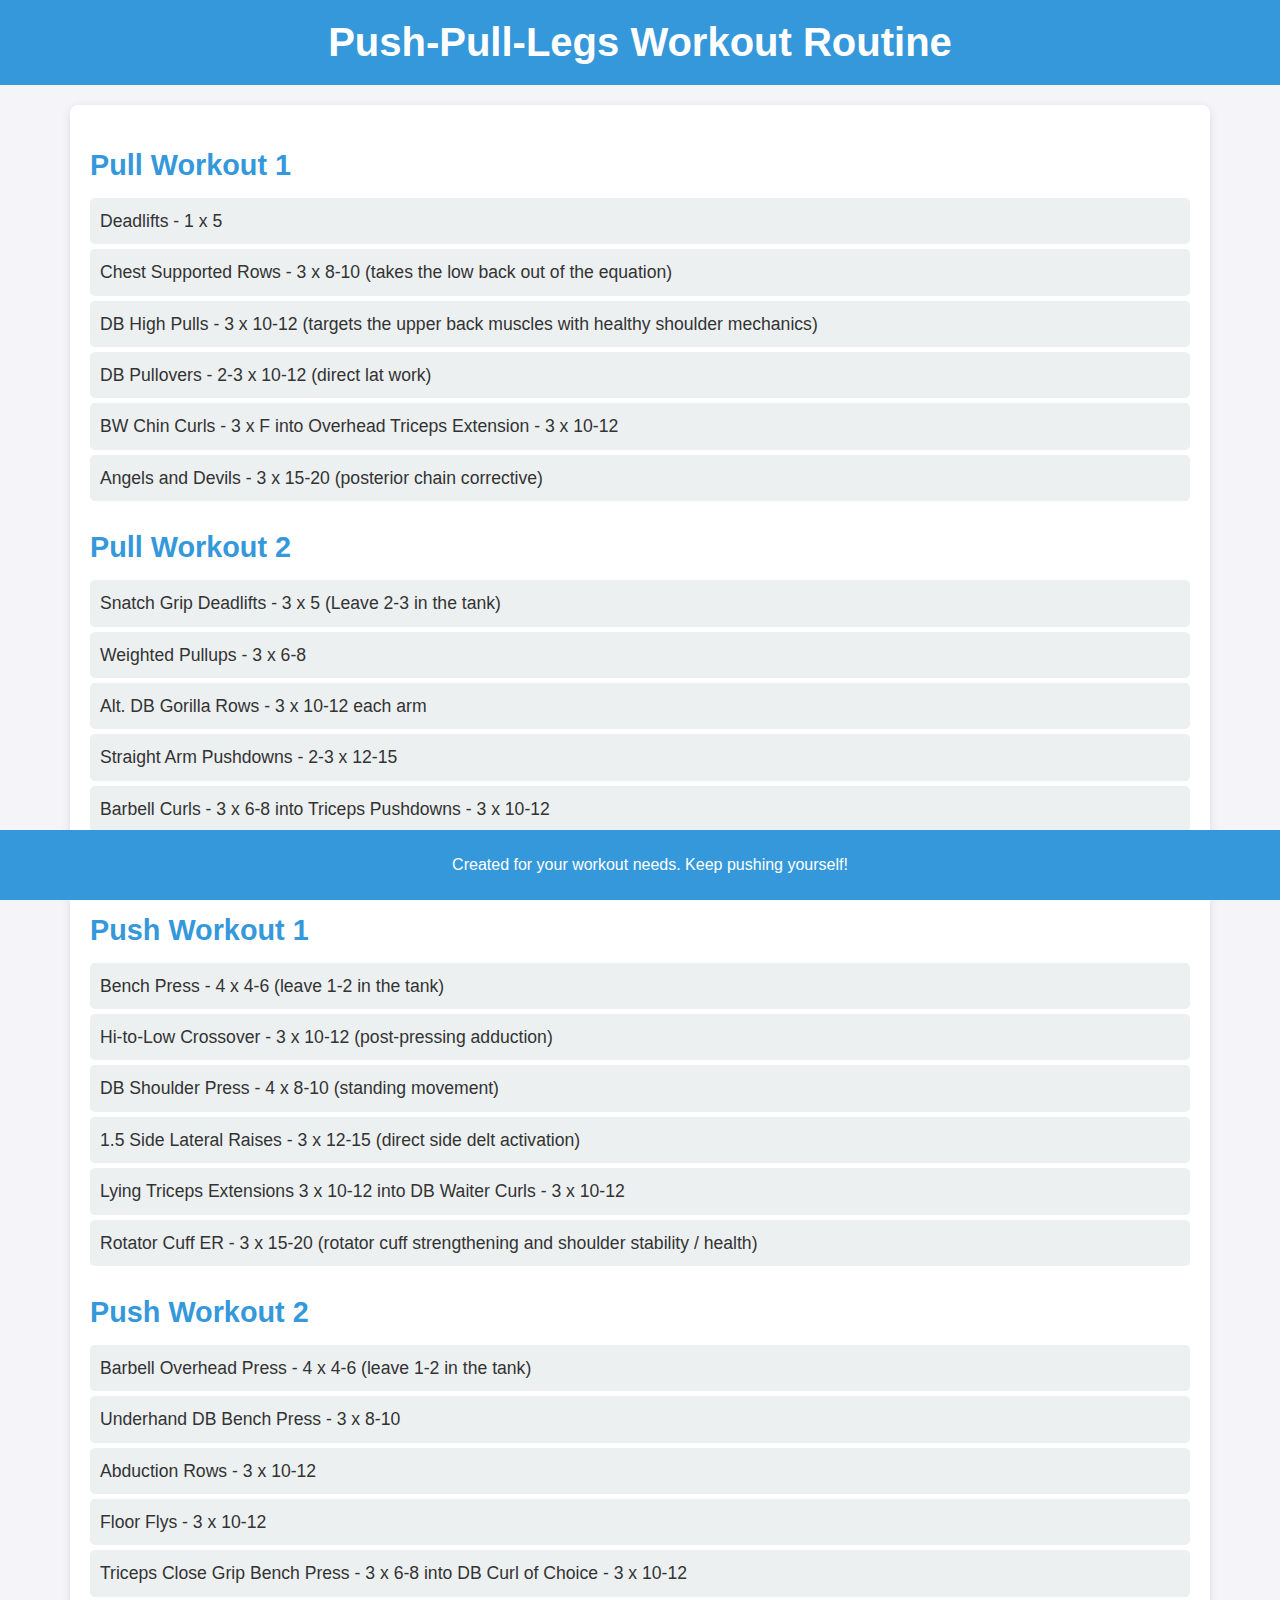
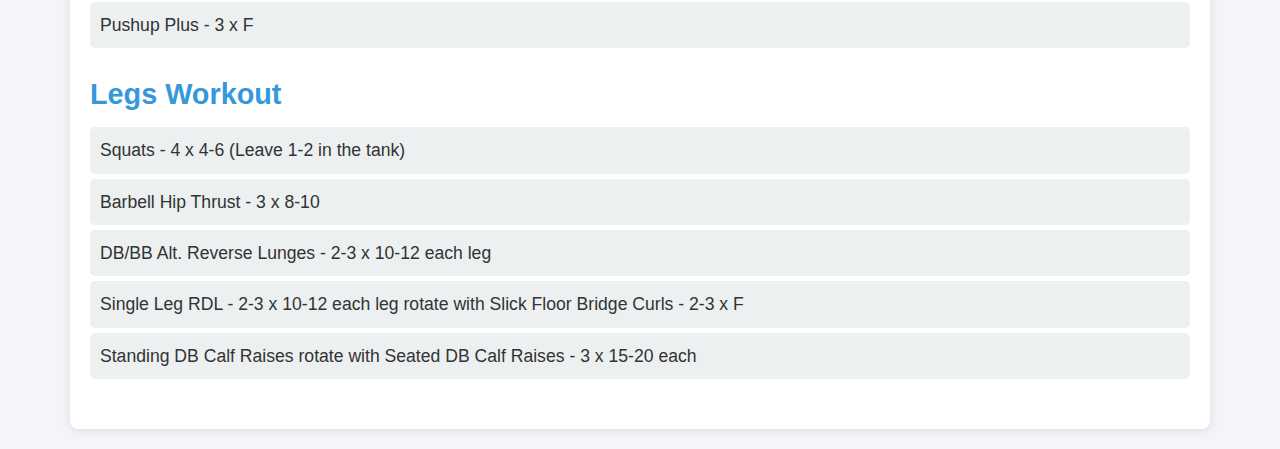
==== index.html @ 0377f89c "Routine" ====
<!DOCTYPE html>
<html lang="en">
<head>
    <meta charset="UTF-8">
    <meta name="viewport" content="width=device-width, initial-scale=1.0">
    <title>Push-Pull-Legs Workout Routine</title>
    <style>
        body {
            font-family: Arial, sans-serif;
            background-color: #f4f4f9;
            color: #333;
            margin: 0;
            padding: 0;
        }
        header {
            background-color: #3498db;
            color: #fff;
            text-align: center;
            padding: 20px;
        }
        h1 {
            margin: 0;
            font-size: 2.5em;
        }
        .container {
            max-width: 1100px;
            margin: 20px auto;
            padding: 20px;
            background-color: #fff;
            border-radius: 8px;
            box-shadow: 0 2px 10px rgba(0, 0, 0, 0.1);
        }
        h2 {
            color: #3498db;
            font-size: 1.8em;
            margin-bottom: 10px;
        }
        ul {
            list-style: none;
            padding: 0;
        }
        li {
            font-size: 1.1em;
            margin: 5px 0;
            line-height: 1.5;
        }
        .workout {
            margin-bottom: 30px;
        }
        .workout-item {
            background-color: #ecf0f1;
            padding: 10px;
            margin: 5px 0;
            border-radius: 5px;
        }
        footer {
            background-color: #3498db;
            color: #fff;
            text-align: center;
            padding: 10px;
            position: fixed;
            width: 100%;
            bottom: 0;
        }
        a {
            color: #3498db;
            text-decoration: none;
        }
        a:hover {
            text-decoration: underline;
        }
    </style>
</head>
<body>
    <header>
        <h1>Push-Pull-Legs Workout Routine</h1>
    </header>
    
    <div class="container">
        <div class="workout">
            <h2><a href="https://www.youtube.com/watch?v=IOl42YpK_Es" target="_blank">Pull Workout 1</a></h2>
            <ul>
                <li class="workout-item">Deadlifts - 1 x 5</li>
                <li class="workout-item">Chest Supported Rows - 3 x 8-10 (takes the low back out of the equation)</li>
                <li class="workout-item">DB High Pulls - 3 x 10-12 (targets the upper back muscles with healthy shoulder mechanics)</li>
                <li class="workout-item">DB Pullovers - 2-3 x 10-12 (direct lat work)</li>
                <li class="workout-item">BW Chin Curls - 3 x F into Overhead Triceps Extension - 3 x 10-12</li>
                <li class="workout-item">Angels and Devils - 3 x 15-20 (posterior chain corrective)</li>
            </ul>
        </div>

        <div class="workout">
            <h2><a href="https://www.youtube.com/watch?v=IOl42YpK_Es" target="_blank">Pull Workout 2</a></h2>
            <ul>
                <li class="workout-item">Snatch Grip Deadlifts - 3 x 5 (Leave 2-3 in the tank)</li>
                <li class="workout-item">Weighted Pullups - 3 x 6-8</li>
                <li class="workout-item">Alt. DB Gorilla Rows - 3 x 10-12 each arm</li>
                <li class="workout-item">Straight Arm Pushdowns - 2-3 x 12-15</li>
                <li class="workout-item">Barbell Curls - 3 x 6-8 into Triceps Pushdowns - 3 x 10-12</li>
                <li class="workout-item">Face Pulls - 3 x 15-20</li>
            </ul>
        </div>

        <div class="workout">
            <h2><a href="https://www.youtube.com/watch?v=HE45jVN7XKM" target="_blank">Push Workout 1</a></h2>
            <ul>
                <li class="workout-item">Bench Press - 4 x 4-6 (leave 1-2 in the tank)</li>
                <li class="workout-item">Hi-to-Low Crossover - 3 x 10-12 (post-pressing adduction)</li>
                <li class="workout-item">DB Shoulder Press - 4 x 8-10 (standing movement)</li>
                <li class="workout-item">1.5 Side Lateral Raises - 3 x 12-15 (direct side delt activation)</li>
                <li class="workout-item">Lying Triceps Extensions 3 x 10-12 into DB Waiter Curls - 3 x 10-12</li>
                <li class="workout-item">Rotator Cuff ER - 3 x 15-20 (rotator cuff strengthening and shoulder stability / health)</li>
            </ul>
        </div>

        <div class="workout">
            <h2><a href="https://www.youtube.com/watch?v=HE45jVN7XKM" target="_blank">Push Workout 2</a></h2>
            <ul>
                <li class="workout-item">Barbell Overhead Press - 4 x 4-6 (leave 1-2 in the tank)</li>
                <li class="workout-item">Underhand DB Bench Press - 3 x 8-10</li>
                <li class="workout-item">Abduction Rows - 3 x 10-12</li>
                <li class="workout-item">Floor Flys - 3 x 10-12</li>
                <li class="workout-item">Triceps Close Grip Bench Press - 3 x 6-8 into DB Curl of Choice - 3 x 10-12</li>
                <li class="workout-item">Pushup Plus - 3 x F</li>
            </ul>
        </div>

        <div class="workout">
            <h2><a href="https://www.youtube.com/watch?v=X6H4l9R3DnY" target="_blank">Legs Workout</a></h2>
            <ul>
                <li class="workout-item">Squats - 4 x 4-6 (Leave 1-2 in the tank)</li>
                <li class="workout-item">Barbell Hip Thrust - 3 x 8-10</li>
                <li class="workout-item">DB/BB Alt. Reverse Lunges - 2-3 x 10-12 each leg</li>
                <li class="workout-item">Single Leg RDL - 2-3 x 10-12 each leg rotate with Slick Floor Bridge Curls - 2-3 x F</li>
                <li class="workout-item">Standing DB Calf Raises rotate with Seated DB Calf Raises - 3 x 15-20 each</li>
            </ul>
        </div>
    </div>

    <footer>
        <p>Created for your workout needs. Keep pushing yourself!</p>
    </footer>
</body>
</html>
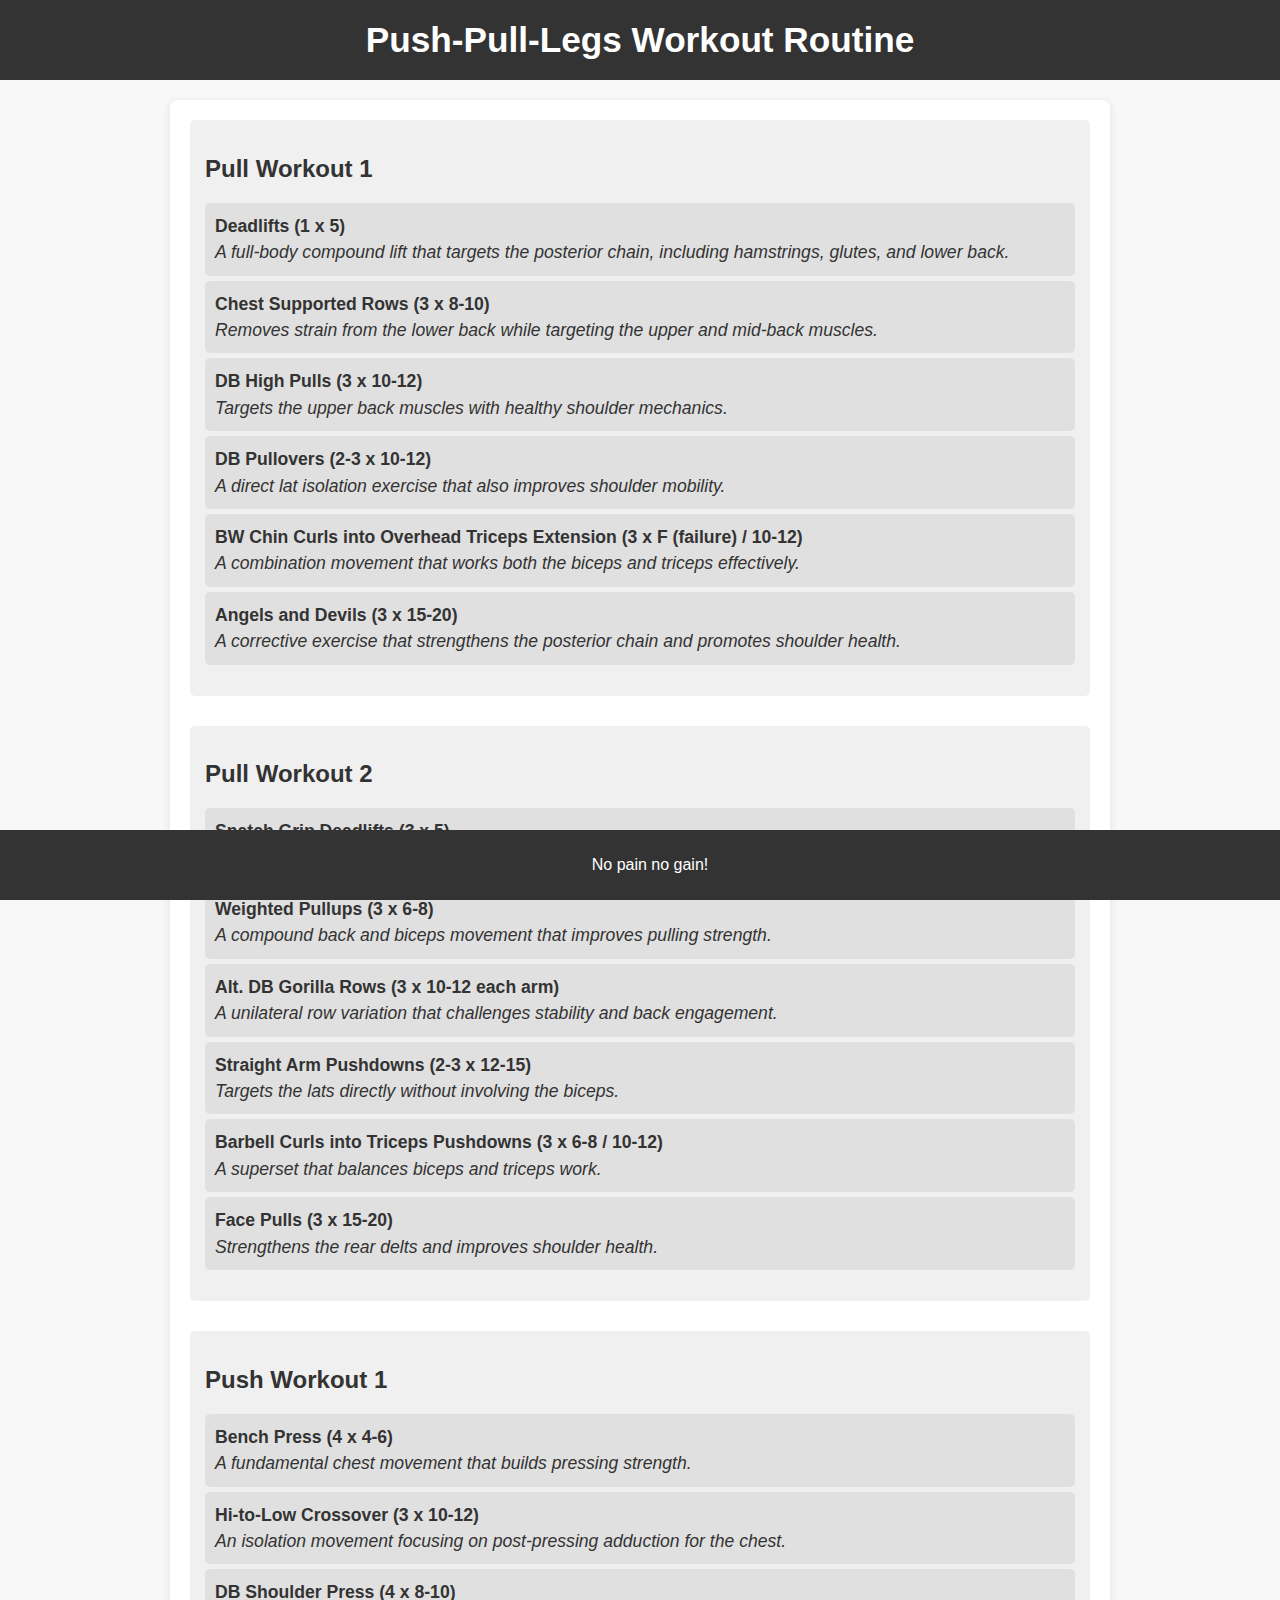
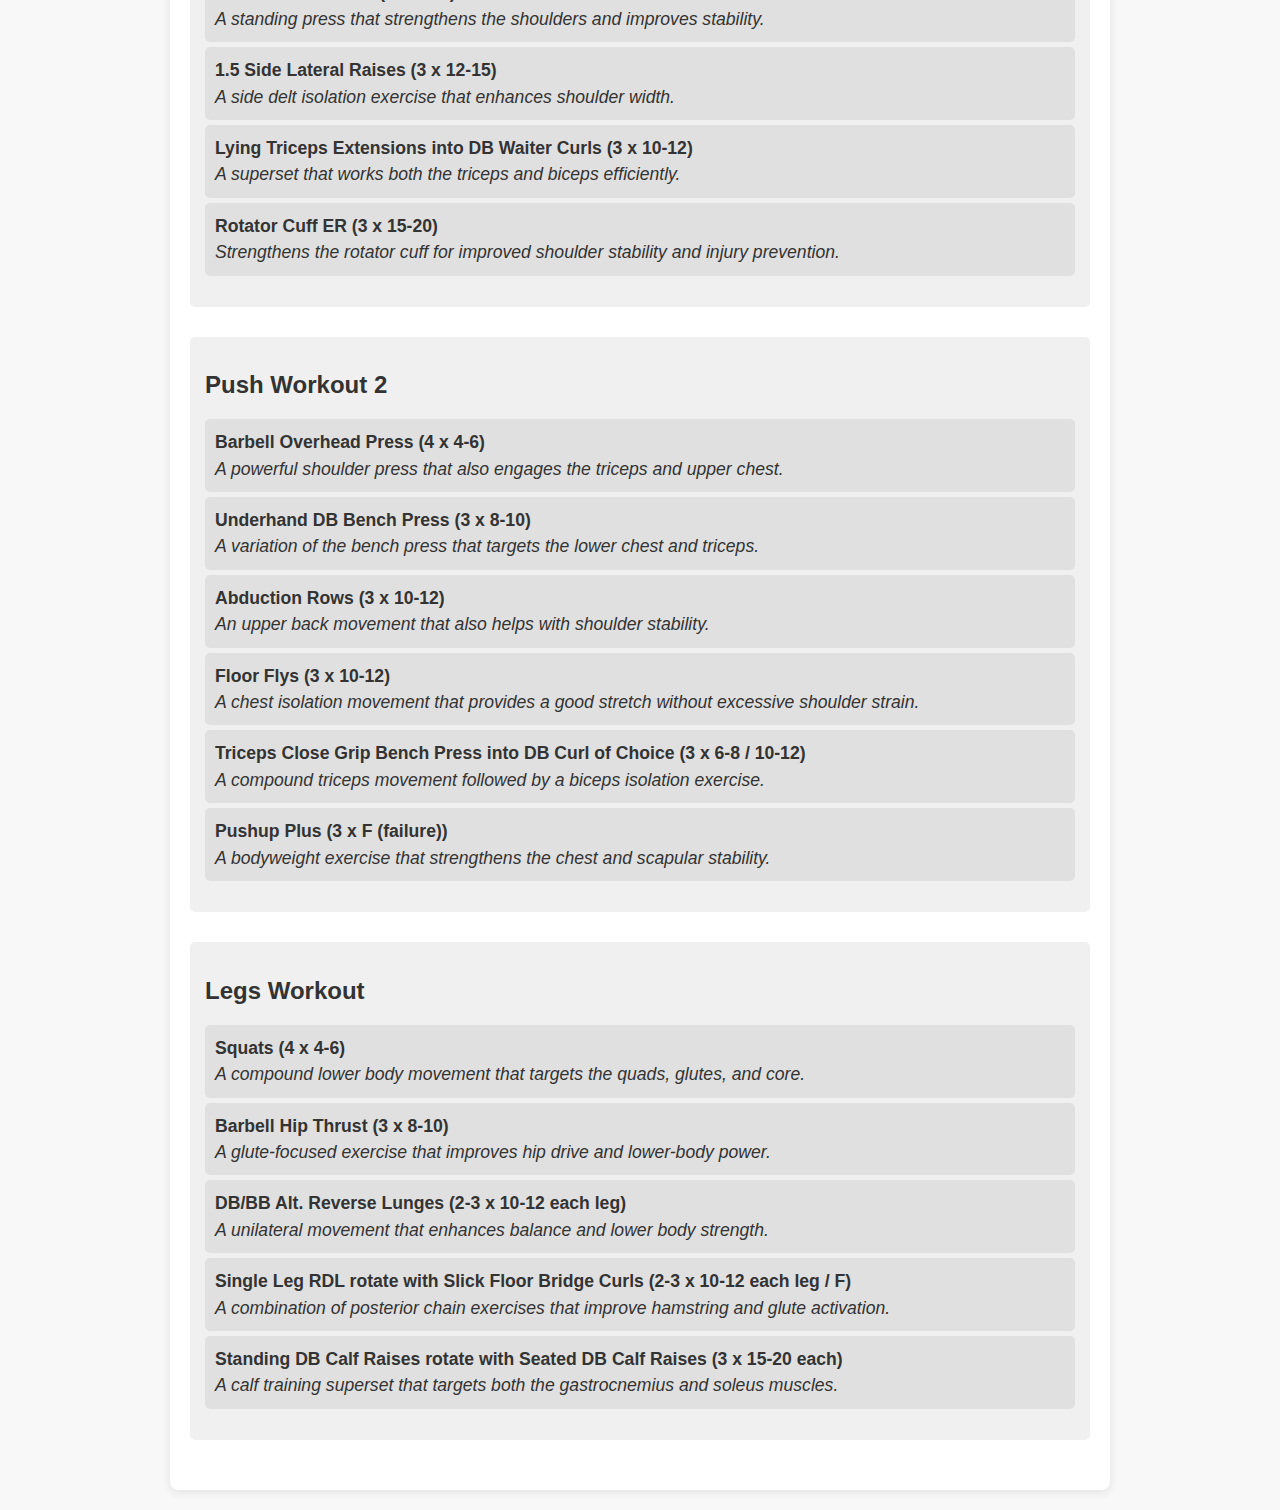
==== commit a7b6677e: "Updated" ====
--- a/index.html
+++ b/index.html
@@ -4,141 +4,21 @@
     <meta charset="UTF-8">
     <meta name="viewport" content="width=device-width, initial-scale=1.0">
     <title>Push-Pull-Legs Workout Routine</title>
-    <style>
-        body {
-            font-family: Arial, sans-serif;
-            background-color: #f4f4f9;
-            color: #333;
-            margin: 0;
-            padding: 0;
-        }
-        header {
-            background-color: #3498db;
-            color: #fff;
-            text-align: center;
-            padding: 20px;
-        }
-        h1 {
-            margin: 0;
-            font-size: 2.5em;
-        }
-        .container {
-            max-width: 1100px;
-            margin: 20px auto;
-            padding: 20px;
-            background-color: #fff;
-            border-radius: 8px;
-            box-shadow: 0 2px 10px rgba(0, 0, 0, 0.1);
-        }
-        h2 {
-            color: #3498db;
-            font-size: 1.8em;
-            margin-bottom: 10px;
-        }
-        ul {
-            list-style: none;
-            padding: 0;
-        }
-        li {
-            font-size: 1.1em;
-            margin: 5px 0;
-            line-height: 1.5;
-        }
-        .workout {
-            margin-bottom: 30px;
-        }
-        .workout-item {
-            background-color: #ecf0f1;
-            padding: 10px;
-            margin: 5px 0;
-            border-radius: 5px;
-        }
-        footer {
-            background-color: #3498db;
-            color: #fff;
-            text-align: center;
-            padding: 10px;
-            position: fixed;
-            width: 100%;
-            bottom: 0;
-        }
-        a {
-            color: #3498db;
-            text-decoration: none;
-        }
-        a:hover {
-            text-decoration: underline;
-        }
-    </style>
+    <link rel="stylesheet" href="styles.css">
 </head>
 <body>
     <header>
         <h1>Push-Pull-Legs Workout Routine</h1>
     </header>
     
-    <div class="container">
-        <div class="workout">
-            <h2><a href="https://www.youtube.com/watch?v=IOl42YpK_Es" target="_blank">Pull Workout 1</a></h2>
-            <ul>
-                <li class="workout-item">Deadlifts - 1 x 5</li>
-                <li class="workout-item">Chest Supported Rows - 3 x 8-10 (takes the low back out of the equation)</li>
-                <li class="workout-item">DB High Pulls - 3 x 10-12 (targets the upper back muscles with healthy shoulder mechanics)</li>
-                <li class="workout-item">DB Pullovers - 2-3 x 10-12 (direct lat work)</li>
-                <li class="workout-item">BW Chin Curls - 3 x F into Overhead Triceps Extension - 3 x 10-12</li>
-                <li class="workout-item">Angels and Devils - 3 x 15-20 (posterior chain corrective)</li>
-            </ul>
-        </div>
-
-        <div class="workout">
-            <h2><a href="https://www.youtube.com/watch?v=IOl42YpK_Es" target="_blank">Pull Workout 2</a></h2>
-            <ul>
-                <li class="workout-item">Snatch Grip Deadlifts - 3 x 5 (Leave 2-3 in the tank)</li>
-                <li class="workout-item">Weighted Pullups - 3 x 6-8</li>
-                <li class="workout-item">Alt. DB Gorilla Rows - 3 x 10-12 each arm</li>
-                <li class="workout-item">Straight Arm Pushdowns - 2-3 x 12-15</li>
-                <li class="workout-item">Barbell Curls - 3 x 6-8 into Triceps Pushdowns - 3 x 10-12</li>
-                <li class="workout-item">Face Pulls - 3 x 15-20</li>
-            </ul>
-        </div>
-
-        <div class="workout">
-            <h2><a href="https://www.youtube.com/watch?v=HE45jVN7XKM" target="_blank">Push Workout 1</a></h2>
-            <ul>
-                <li class="workout-item">Bench Press - 4 x 4-6 (leave 1-2 in the tank)</li>
-                <li class="workout-item">Hi-to-Low Crossover - 3 x 10-12 (post-pressing adduction)</li>
-                <li class="workout-item">DB Shoulder Press - 4 x 8-10 (standing movement)</li>
-                <li class="workout-item">1.5 Side Lateral Raises - 3 x 12-15 (direct side delt activation)</li>
-                <li class="workout-item">Lying Triceps Extensions 3 x 10-12 into DB Waiter Curls - 3 x 10-12</li>
-                <li class="workout-item">Rotator Cuff ER - 3 x 15-20 (rotator cuff strengthening and shoulder stability / health)</li>
-            </ul>
-        </div>
-
-        <div class="workout">
-            <h2><a href="https://www.youtube.com/watch?v=HE45jVN7XKM" target="_blank">Push Workout 2</a></h2>
-            <ul>
-                <li class="workout-item">Barbell Overhead Press - 4 x 4-6 (leave 1-2 in the tank)</li>
-                <li class="workout-item">Underhand DB Bench Press - 3 x 8-10</li>
-                <li class="workout-item">Abduction Rows - 3 x 10-12</li>
-                <li class="workout-item">Floor Flys - 3 x 10-12</li>
-                <li class="workout-item">Triceps Close Grip Bench Press - 3 x 6-8 into DB Curl of Choice - 3 x 10-12</li>
-                <li class="workout-item">Pushup Plus - 3 x F</li>
-            </ul>
-        </div>
-
-        <div class="workout">
-            <h2><a href="https://www.youtube.com/watch?v=X6H4l9R3DnY" target="_blank">Legs Workout</a></h2>
-            <ul>
-                <li class="workout-item">Squats - 4 x 4-6 (Leave 1-2 in the tank)</li>
-                <li class="workout-item">Barbell Hip Thrust - 3 x 8-10</li>
-                <li class="workout-item">DB/BB Alt. Reverse Lunges - 2-3 x 10-12 each leg</li>
-                <li class="workout-item">Single Leg RDL - 2-3 x 10-12 each leg rotate with Slick Floor Bridge Curls - 2-3 x F</li>
-                <li class="workout-item">Standing DB Calf Raises rotate with Seated DB Calf Raises - 3 x 15-20 each</li>
-            </ul>
-        </div>
+    <div class="container" id="workout-container">
+        <!-- Workouts will be loaded here -->
     </div>
 
     <footer>
-        <p>Created for your workout needs. Keep pushing yourself!</p>
+        <p>No pain no gain!</p>
     </footer>
+
+    <script src="script.js"></script>
 </body>
 </html>
--- a/styles.css
+++ b/styles.css
@@ -0,0 +1,62 @@
+body {
+    font-family: Arial, sans-serif;
+    background-color: #f8f8f8;
+    color: #333;
+    margin: 0;
+    padding: 0;
+}
+header {
+    background-color: #333;
+    color: #fff;
+    text-align: center;
+    padding: 20px;
+}
+h1 {
+    margin: 0;
+    font-size: 2.2em;
+}
+.container {
+    max-width: 900px;
+    margin: 20px auto;
+    padding: 20px;
+    background-color: #fff;
+    border-radius: 8px;
+    box-shadow: 0 2px 10px rgba(0, 0, 0, 0.1);
+}
+h2 a {
+    color: #333;
+    text-decoration: none;
+}
+h2 a:hover {
+    text-decoration: underline;
+}
+.workout {
+    margin-bottom: 30px;
+    padding: 15px;
+    background-color: #f0f0f0;
+    border-radius: 5px;
+}
+ul {
+    list-style: none;
+    padding: 0;
+}
+li {
+    font-size: 1.1em;
+    margin: 5px 0;
+    line-height: 1.5;
+}
+.workout-item {
+    background-color: #e0e0e0;
+    padding: 10px;
+    margin: 5px 0;
+    border-radius: 5px;
+}
+footer {
+    background-color: #333;
+    color: #fff;
+    text-align: center;
+    padding: 10px;
+    position: fixed;
+    width: 100%;
+    bottom: 0;
+}
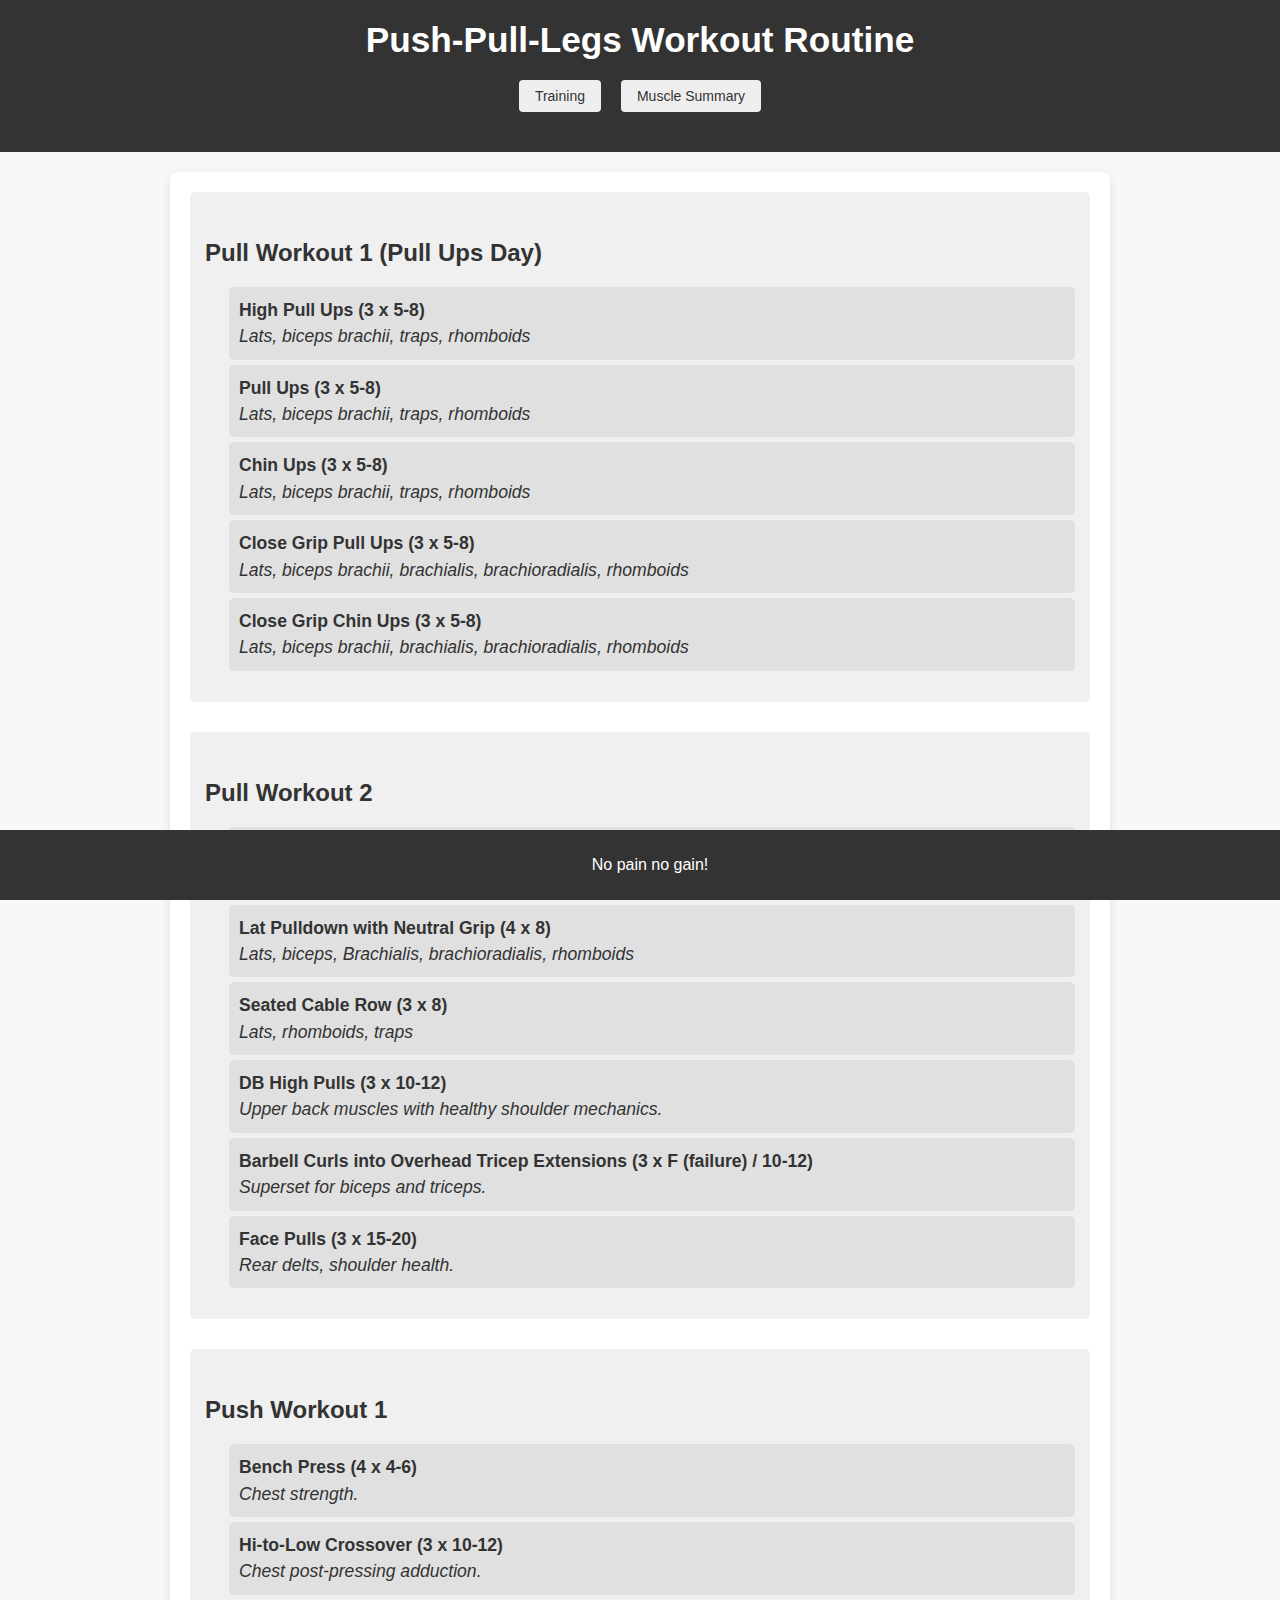
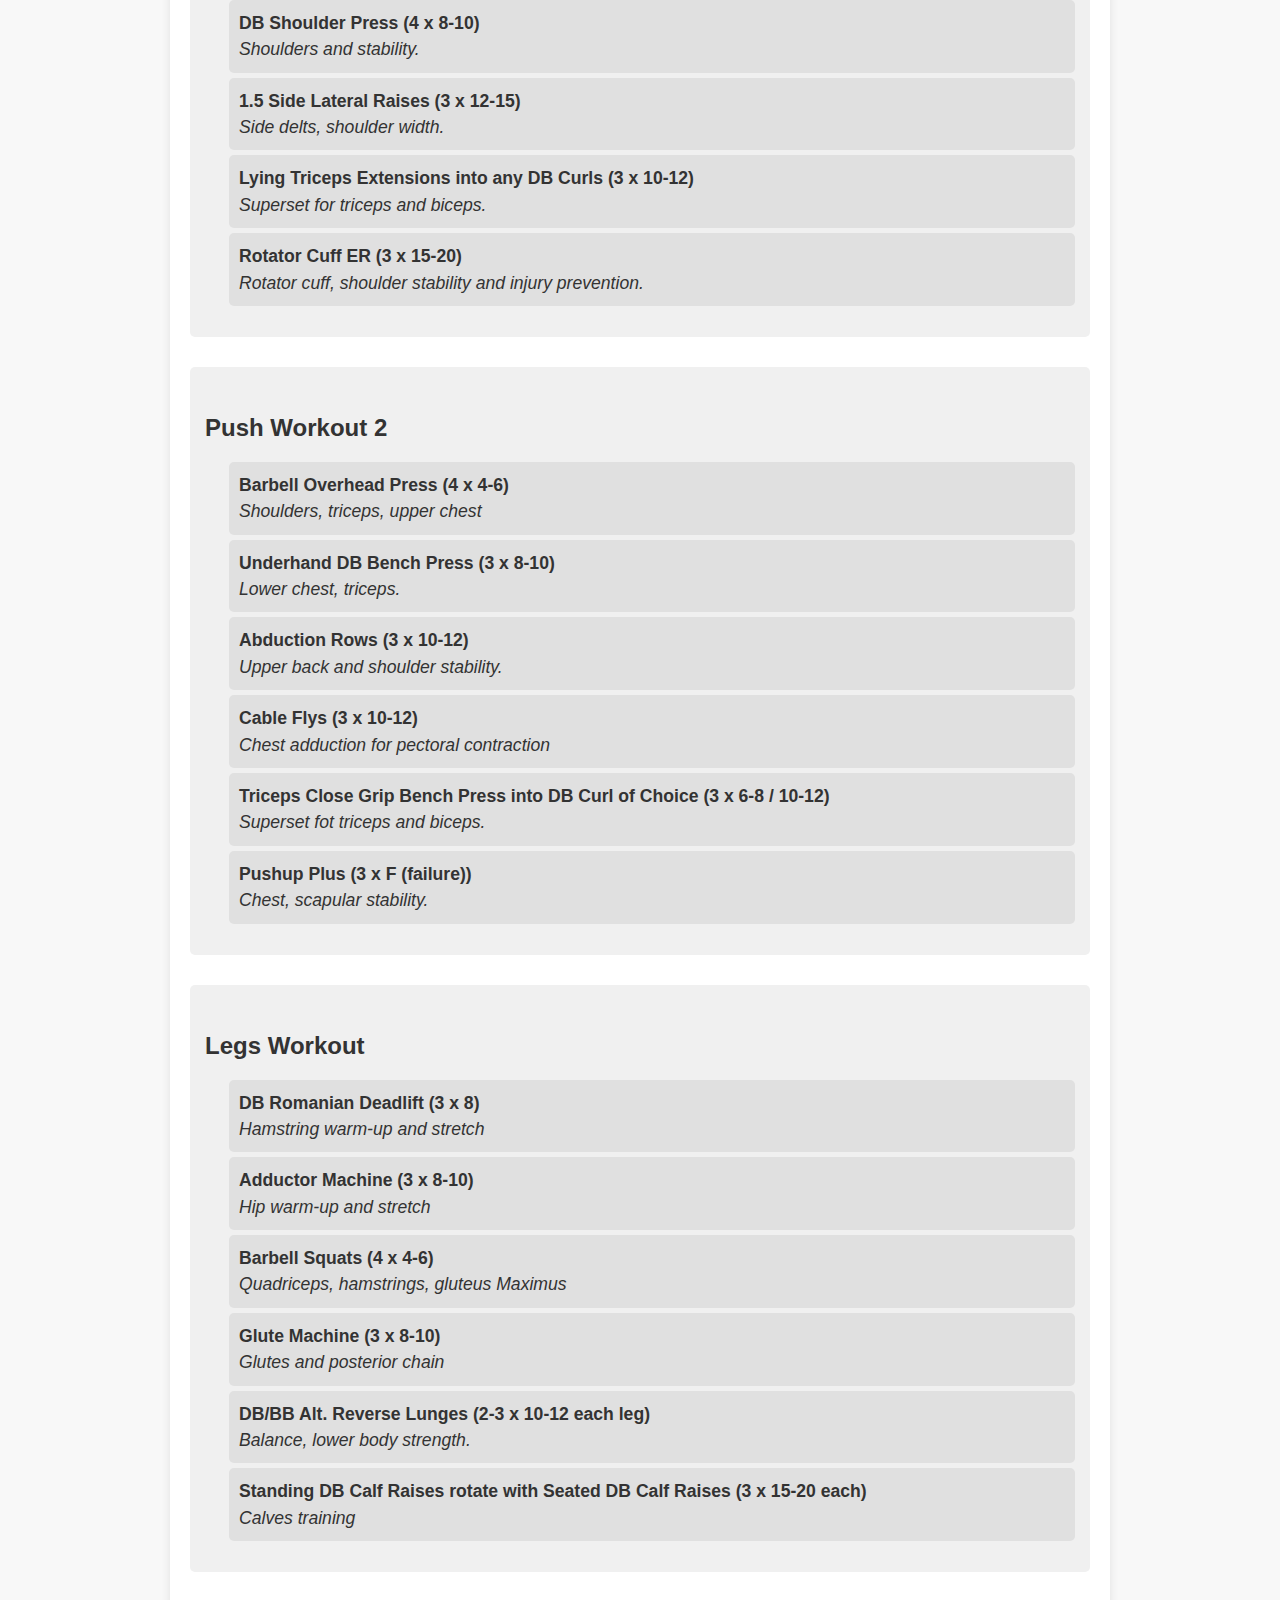
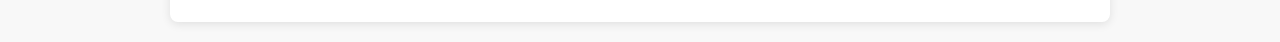
==== commit d086548f: "Updated" ====
--- a/index.html
+++ b/index.html
@@ -1,24 +1,33 @@
 <!DOCTYPE html>
 <html lang="en">
+
 <head>
-    <meta charset="UTF-8">
-    <meta name="viewport" content="width=device-width, initial-scale=1.0">
+    <meta charset="UTF-8" />
+    <meta name="viewport" content="width=device-width, initial-scale=1.0" />
     <title>Push-Pull-Legs Workout Routine</title>
-    <link rel="stylesheet" href="styles.css">
+    <link rel="stylesheet" href="styles.css" />
 </head>
+
 <body>
     <header>
         <h1>Push-Pull-Legs Workout Routine</h1>
+        <nav>
+            <a href="index.html">Training</a>
+            <a href="muscle-summary.html">Muscle Summary</a>
+        </nav>
     </header>
-    
-    <div class="container" id="workout-container">
-        <!-- Workouts will be loaded here -->
-    </div>
+
+    <main>
+        <div class="container" id="workout-container">
+            <!-- The workouts will be added here by the script.js file -->
+        </div>
+    </main>
+
+    <script src="script.js"></script>
 
     <footer>
         <p>No pain no gain!</p>
     </footer>
+</body>
 
-    <script src="script.js"></script>
-</body>
-</html>
+</html>--- a/styles.css
+++ b/styles.css
@@ -5,16 +5,19 @@
     margin: 0;
     padding: 0;
 }
+
 header {
     background-color: #333;
     color: #fff;
     text-align: center;
     padding: 20px;
 }
+
 h1 {
     margin: 0;
     font-size: 2.2em;
 }
+
 .container {
     max-width: 900px;
     margin: 20px auto;
@@ -23,34 +26,43 @@
     border-radius: 8px;
     box-shadow: 0 2px 10px rgba(0, 0, 0, 0.1);
 }
+
 h2 a {
     color: #333;
     text-decoration: none;
 }
+
 h2 a:hover {
     text-decoration: underline;
 }
+
 .workout {
     margin-bottom: 30px;
     padding: 15px;
     background-color: #f0f0f0;
     border-radius: 5px;
 }
+
 ul {
     list-style: none;
     padding: 0;
+    margin-top: 0;
+    padding-left: 1.5rem;
 }
+
 li {
     font-size: 1.1em;
     margin: 5px 0;
     line-height: 1.5;
 }
+
 .workout-item {
     background-color: #e0e0e0;
     padding: 10px;
     margin: 5px 0;
     border-radius: 5px;
 }
+
 footer {
     background-color: #333;
     color: #fff;
@@ -60,3 +72,63 @@
     width: 100%;
     bottom: 0;
 }
+nav {
+    display: flex;
+    justify-content: center;
+    margin: 20px 0;
+}
+
+nav a {
+    margin: 0 10px;
+    padding: 8px 16px;  /* Reduced padding for smaller buttons */
+    background: #eee;
+    text-decoration: none;
+    color: #333;
+    border-radius: 4px;  /* Slightly smaller border radius */
+    font-size: 14px;  /* Smaller font size */
+    font-weight: 500;  /* Modern weight for the font */
+    transition: background-color 0.3s ease, transform 0.2s ease;  /* Smooth hover effect */
+}
+
+nav a:hover {
+    background: #ddd;
+    transform: scale(1.05);  /* Slight scale effect on hover for a modern look */
+}
+
+nav a:active {
+    background: #ccc;  /* Change color when the button is clicked */
+}
+
+
+iframe {
+    width: 100%;
+    height: 1500px;
+    border: none;
+}
+
+h2 {
+    color: #2c3e50;
+    margin-top: 2rem;
+}
+
+h3 {
+    color: #34495e;
+    margin-bottom: 0.5rem;
+}
+
+li {
+    margin-bottom: 0.4rem;
+}
+
+.primary {
+    color: #e74c3c;
+    font-weight: bold;
+}
+
+.secondary {
+    color: #f39c12;
+}
+
+.stabilizer {
+    color: #27ae60;
+}